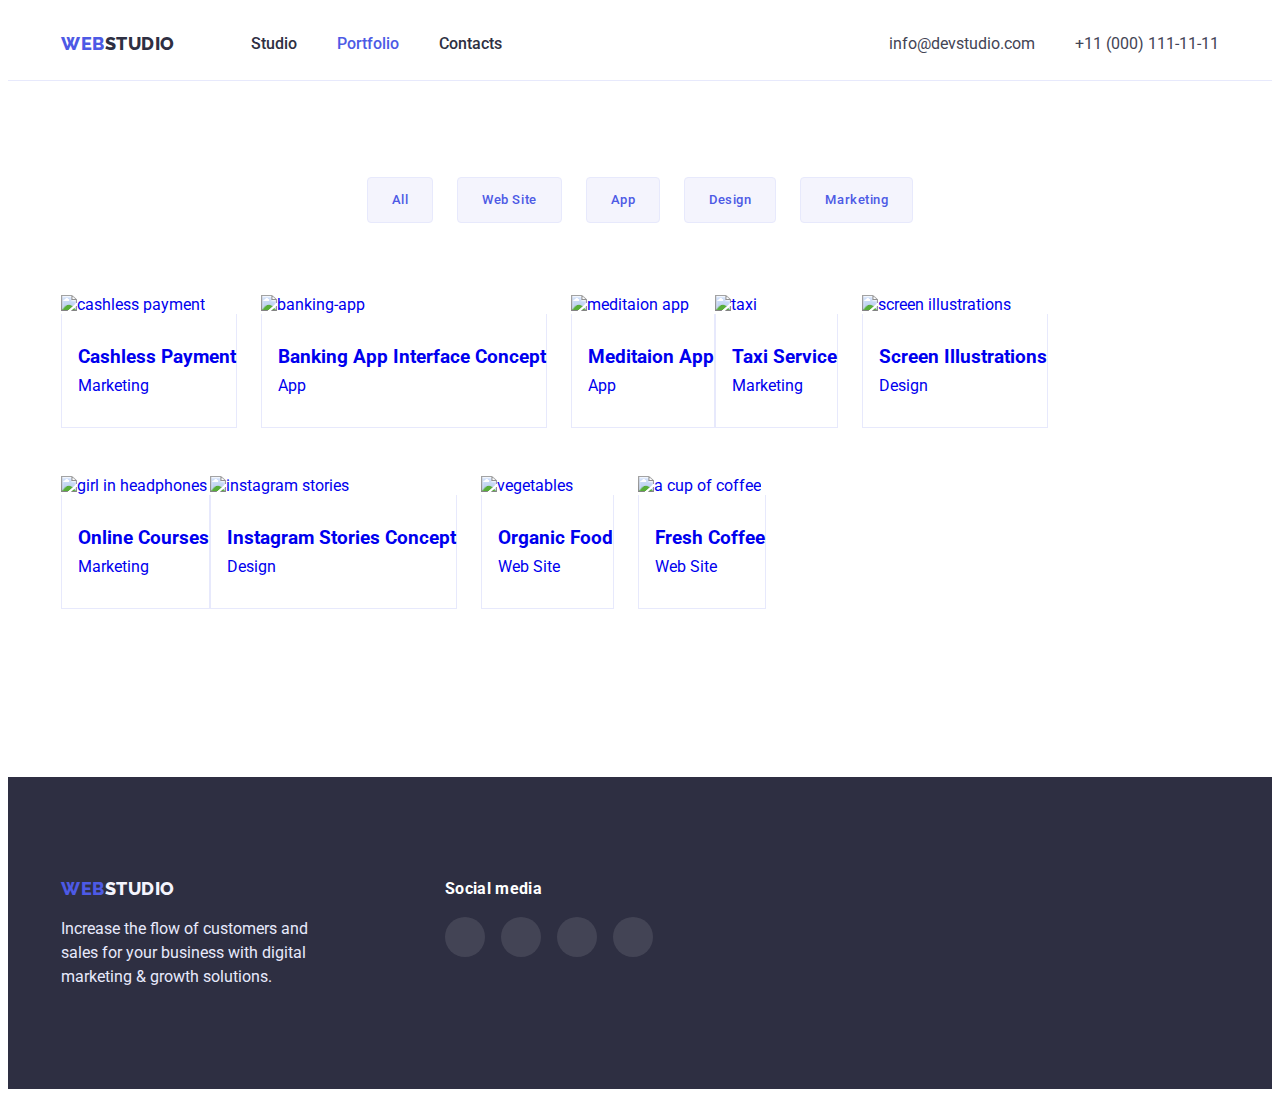
==== portfolio.html @ fc697bbf "svg update" ====
<!DOCTYPE html>
<html lang="en">
<head>
    <meta charset="UTF-8">
    <meta http-equiv="X-UA-Compatible" content="IE=edge">
    <meta name="viewport" content="width=device-width, initial-scale=1.0">
    <title>Portfolio</title>
    <link rel="preconnect" href="https://fonts.googleapis.com">
    <link rel="preconnect" href="https://fonts.gstatic.com" crossorigin>
    <link href="https://fonts.googleapis.com/css2?family=Raleway:wght@800&family=Roboto:wght@400;500;700&display=swap" rel="stylesheet">
    <link rel="stylesheet" href="https://cdnjs.cloudflare.com/ajax/libs/modern-normalize/1.1.0/modern-normalize.min.css" integrity="sha512-wpPYUAdjBVSE4KJnH1VR1HeZfpl1ub8YT/NKx4PuQ5NmX2tKuGu6U/JRp5y+Y8XG2tV+wKQpNHVUX03MfMFn9Q==" crossorigin="anonymous" referrerpolicy="no-referrer" />
    <link rel="stylesheet" href="./css/styles.css">
</head>
<body>
        <header class="header">
            <div class="container header-container">
        <nav class="header-navigation">
        <a class="header-logo logo link" href="./index.html">WEB<span class="logo-color">STUDIO</span></a>
    <ul class="header-list list">
        <li class="header-item"><a class="header-link" href="./index.html">Studio</a></li>
        <li class="header-item"><a class="header-link current" href="./portfolio.html">Portfolio</a></li>
        <li class="header-item"><a class="header-link" href="">Contacts</a></li>
    </ul>
    </nav>
    <address class="header-address cont">
        <ul class="address-list list">
        <li class="address-item"><a class="contact-link link" href="mailto:info@devstudio.com">info@devstudio.com</a></li>
        <li class="address-item"><a class="address-link link" href="tel:+110001111111">+11 (000) 111-11-11</a></li>
        </ul>
    </address>
            </div>
           </header>
           <main>
            <section class="gallery">
                <div class="container ">
                <h2 class="visually-hidden">Portfolio</h2>
                <ul class="gallery-nav list">  
                    <li class="gallery-item"><button class="gallery-btn btn list" type="button">All</button></li>
                    <li class="gallery-item"><button class="gallery-btn btn list" type="button">Web Site</button></li>
                    <li class="gallery-item"><button class="gallery-btn btn list" type="button">App</button></li>
                    <li class="gallery-item"><button class="gallery-btn btn list" type="button">Design</button></li>
                    <li class="gallery-item"><button class="gallery-btn btn list" type="button">Marketing</button></li>
                </ul>
                <ul class="gallery-list list">
                    <li class="gallery-item-second"><a class="gallery-link link" href="#"><img class="gallery-link" src="./images/cashless-payment.jpg" alt="cashless payment" width="360">
                       <div class="gallery-item-wrap">
                        <h3 class="about-title">Cashless Payment</h3>
                        <p class="about-text">Marketing</p></div></a></li>  
                    <li class="gallery-item-second"><a class="gallery-link link" href="#"><img src="./images/banking-app.jpg" alt="banking-app" width="360">
                        <div class="gallery-item-wrap">
                        <h3 class="about-title">Banking App Interface Concept</h3>
                        <p class="about-text">App</p></div></a></li>
                    <li class="gallery-item-second"><a class="gallery-link link" href="#"><img src="./images/meditaion-app.jpg" alt="meditaion app" width="360">
                       <div class="gallery-item-wrap">
                        <h3 class="about-title">Meditaion App</h3>
                        <p class="about-text">App</p></div></a></li>
                    <li class="gallery-item-second"><a class="gallery-link link" href="#"><img src="./images/taxi.jpg" alt="taxi" width="360">
                       <div class="gallery-item-wrap"> 
                        <h3 class="about-title">Taxi Service</h3>
                        <p class="about-text">Marketing</p></div></a></li>
                    <li class="gallery-item-second"><a class="gallery-link link" href="#"><img src="./images/screen.jpg" alt="screen illustrations" width="360">
                       <div class="gallery-item-wrap"> 
                        <h3 class="about-title">Screen Illustrations</h3>
                        <p class="about-text">Design</p></div></a></li>
                    <li class="gallery-item-second"><a class="gallery-link link" href="#"><img src="./images/online-cources.jpg" alt="girl in headphones" width="360">
                        <div class="gallery-item-wrap"> 
                        <h3 class="about-title">Online Courses</h3>
                        <p class="about-text">Marketing</p></div></a></li>
                    <li class="gallery-item-second"><a class="gallery-link link" href="#"><img src="./images/Instagram.jpg" alt="instagram stories" width="360">
                        <div class="gallery-item-wrap">
                        <h3 class="about-title">Instagram Stories Concept</h3>
                        <p class="about-text">Design</p></div></a></li>
                    <li class="gallery-item-second"><a class="gallery-link link" href="#"><img src="./images/organic-food.jpg" alt="vegetables" width="360">
                       <div class="gallery-item-wrap"> 
                        <h3 class="about-title">Organic Food</h3>
                        <p class="about-text">Web Site</p></div></a></li>
                    <li class="gallery-item-second"><a class="gallery-link link" href="#"><img src="./images/fresh-coffee.jpg" alt="a cup of coffee" width="360">
                      <div class="gallery-item-wrap">  
                        <h3 class="about-title">Fresh Coffee</h3>
                        <p class="about-text">Web Site</p></div></a></li>
               </ul>
                </div>
            </section>
           </main>
           <footer>
            <section class="footer">
            <div class="container footer-duble">
                <div class="footer-left">
            <a class="footer-logo logo link" href="./index.html">WEB<span class="logo">STUDIO</span></a>
            <p class="footer-text text">
                Increase the flow of customers and sales for your business with digital marketing & growth solutions.
            </p>
            </div>
            <div class="footer-right">
                <h2 class="footer-title">Social media</h2>
                <ul class="footer-soc-list list">
                    <li class="footer-soc-item"><a class="footer-soc-link link" href="">
                        <svg class="footer-soc-icon" width="24" hight="24">
                        <use href="./images/sprite.svg#icon-instagram1"></use></svg>
                        </a></li>
                    <li class="footer-soc-item"><a class="footer-soc-link link" href="">
                        <svg class="footer-soc-icon" width="24" hight="24">
                        <use href="./images/sprite.svg#icon-twitter"></use></svg>
                         </a></li>
                    <li class="footer-soc-item"><a class="footer-soc-link link" href="">
                        <svg class="footer-soc-icon" width="24" hight="24">
                        <use href="./images/sprite.svg#icon-facebook"></use></svg>
                        </a></li>
                    <li class="footer-soc-item"><a class="footer-soc-link link" href="">
                        <svg class="footer-soc-icon" width="24" hight="24">
                         <use href="./images/sprite.svg#icon-linkedin"></use></svg>
                        </a></li>
            </div>
            </div>
            </section>
        </footer>
</body>
</html>
---- css/styles.css ----
:root {
--color-title: #2E2F42;
--color-action: #4D5AE5;
--color-btn-invert: #FFFFFF;
}
body {
font-family: 'Roboto', sans-serif;
font-size: 16px;
color: #434455;
}
.container {
width: 100%;
max-width: 1158px;
padding-left: 15px;
padding-right: 15px;
margin: 0 auto;
}
.list { 
list-style: none;
}
.link {
text-decoration: none;
}
p, h1, h2, h3 {
margin: 0;
}
ul {
margin: 0;
padding-left: 0;
}
.title {
font-weight: 500;
font-size: 20px;
line-height: 1.2;
color: var(--color-title);
}
.text {
font-weight: 400;
line-height: 1.5;
color: #434455;
}
.btn {
font-family: 'Roboto', sans-serif;
font-weight: 500;
line-height: 1.5;
letter-spacing: 0.04em;
color: var(--color-action);
border-radius: 4px;
cursor: pointer;
}

/*--------------------HEADER-------------*/

.header {
display: flex;
background: #FFFFFF;
border-bottom: 1px solid #E7E9FC;
}
.header-container {
display: flex;
  
}
.header-navigation {
display: flex;
align-items: center;
margin-right: auto;
}
.logo {
font-family: 'Raleway', sans-serif;
font-weight: 800;
font-size: 18px;
line-height: 1.33;
letter-spacing: 0.03em;
text-transform: uppercase;
color: #F4F4FD;
}
.header-logo {
color: #4D5AE5;
margin-right: 76px;
}
.logo-color {
color: #2E2F42;
}
.header-list {
display: flex;
}
.header-list .header-item:last-child {
margin-right: 0;
}

.header-item {
margin-right: 40px;}



.header-link {
display: block;
padding-top: 24px;
padding-bottom: 24px;

font-weight: 500;
line-height: 1.5;
color: #2E2F42;
text-decoration: none;
}
.header-link:hover,
.header-link:focus {
color: var(--color-action); 
}
.header-link.current {
color: var(--color-action); 
}

.cont {
display: flex;
align-items:center;
}
.address-list {
display: flex;  
}
.address-item {

}
.address-list .address-item + .address-item {
margin-left: 40px;
}
.contact-link {
font-style: normal;
line-height: 1.5;
color: #434455;
}
.contact-link:hover,
.contact-link:focus {
color: var(--color-action);
}
.address-link {
line-height: 1.5;
color: #434455;
font-style: normal;
}

/* ------------HERO--------- */

.hero {
max-width: 1440px;
margin: 0 auto;
padding-top: 188px;
padding-bottom: 188px;
background-color: #2E2F42;
background-image: linear-gradient(rgba(46, 47, 66, 0.7), rgba(46, 47, 66, 0.7)),
url(../images/hero_bg.jpg);
background-repeat: no-repeat;
background-position: center;
background-size: cover;
flex-grow: 1;
}
.hero-container {
width: 500px;
margin-right: auto;
margin-left: auto;
padding-left: 0;
padding-right: 0; 
}
.hero-title {
font-size: 56px;
line-height: 1.07;
text-align: center;
letter-spacing: 0.02em;
color: #FFFFFF;
}
  
.hero-btn {
margin-top: 48px;
text-align: center;
display: flex;
flex-direction: row;
align-items: flex-start;
padding: 16px 32px;
margin-right: auto;
margin-left: auto;
border: none;
color: var(--color-btn-invert);
background: var(--color-action);
box-shadow: 0px 4px 4px rgba(0, 0, 0, 0.15);

}
.hero-btn:hover,
.hero-btn:focus {
background-color:#404BBF
}


/* ---------------ABOUT---------------------- */


.about-soc-list {
  display: flex;
  gap: 24px;
  
}
.about-icon {
display: flex;
justify-content: center;
align-items: center;
gap: 24px;
}
.about-item-icon {
  display: flex;
  width: 264px;
  height: 112px;
  border-radius: 4px;
  background-color:  #F4F4FD;
  border-radius: 4px;
  margin-bottom: 8px;
  justify-content: center;
  align-items: center;
}

.about-soc-item {
  display: flex;
}



.about {
padding-top: 120px;
padding-bottom: 120px; 
}
.visually-hidden {
position: absolute;
width: 1px;
height: 1px;
margin: -1px;
border: 0;
padding: 0;
white-space: nowrap;
clip-path: inset(100%);
clip: rect(0 0 0 0);
overflow: hidden;
}
.about-list {
display: flex;
flex-wrap: wrap;
}

.about-item {
margin-right: 24px;
width: 264px;
}
.about-item:last-child {
margin-right: 0;
}
.about-title {
margin-bottom: 8px;
}
.title {
}
.about-text {
}
.text {
}
/* -----------------DOING------------------- */
.doing {
padding-bottom: 120px;
}
.doing-title {
display: flex;
justify-content: center;
margin-bottom: 72px; 
font-size: 36px;
line-height: 1.11;
letter-spacing: 0.02em;
color: var(--color-title);
}
.doing-list {
display: flex;
flex-wrap: wrap;
}
.doing-item {
margin-right: 24px;
}
.doing-item:last-child {
margin-right: 0;
}
.doing-pic {
display: block;
}
/* ------------------TEAM-------------------- */

.team {
padding-bottom: 120px;
background: #F4F4FD;
padding-top: 120px;
}
.team-title {
display: flex;
justify-content: center;
margin-bottom: 72px;
font-size: 36px;
line-height: 1.11;
letter-spacing: 0.02em;
color: var(--color-title);
}
.team-list {
display: flex;
flex-wrap: wrap;
}
.team-item {
margin-right: 24px;
background: #FFFFFF;
box-shadow: 0px 1px 6px rgba(46, 47, 66, 0.08), 0px 1px 1px rgba(46, 47, 66, 0.16), 0px 2px 1px rgba(46, 47, 66, 0.08);
border-radius: 0px 0px 4px 4px;
}
.team-item:last-child {
margin-right: 0;
}
.team-item-wrap {
 padding-top: 32px;
 padding-bottom: 32px;
}
.team-title-after {
display: flex;
justify-content: center;
margin-bottom: 8px;
}

.team-text {
display: flex;
justify-content: center;
margin-bottom: 8px;
}
.team-soc-list {
  display: flex;
  justify-content: center;
  align-items: center;
  gap: 24px;
}

.team-soc-item {
}
.team-soc-link {
width: 40px;
height: 40px;
border-radius: 50%;
display: flex;
justify-content: center;
background-color: var(--color-action);
fill: #F4F4FD;
justify-content: center;
align-items: center;
}
.team-soc-link:hover,
.team-soc-link:focus {
  background-color: #404BBF;
}
/*---------CUSTOMERS--------------------*/

.customers {
padding-top: 130px;
padding-bottom: 120px;
}
.customer-title {
display: flex;
justify-content: center;
align-items: center;
font-size: 36px;
line-height: 1.11;
text-align: center;
letter-spacing: 0.02em;
margin-bottom: 72px;
}
.customer-list {
display: flex;
gap: 24px;  
}

.customer-item {
display: flex;
width: calc((100%-168px)/6);
height: 88px;

}

.customer-link {
display: flex;
width: 100%;
height: 100%;
border: 1px solid #8E8F99;
border-radius: 4px;
justify-content: center;
align-items: center;

}
.customer-soc-list {
fill: #8E8F99;

}
.customer-link:is(:hover,:focus) {
border: 1px solid #404BBF;
}
.customer-link:is(:hover,:focus) .customer-soc-list {
fill: #404BBF;
}

/* ------------------FOOTER------------- */ 
.footer {
padding-top: 100px;
padding-bottom: 100px;
background: #2E2F42;
}
.footer-duble {
display: flex;
}
.footer-left {
 margin-right: 120px;
}
.footer-logo {
display: inline-block;
color: #4D5AE5;
margin-bottom: 16px;
background: #2E2F42;
}

.footer-text {
max-width: 264px;
max-height: 110px;
color: #E7E9FC;
background: #2E2F42;
}
.footer-soc-list {
 display: flex;
 gap: 16px;
}
.footer-soc-item {
width: 40px;
height: 40px;
border-radius: 50%;
display: flex;
justify-content: center;
align-items: center;
background: rgba(255, 255, 255, 0.1);
}
.footer-soc-item:hover,
.footer-soc-item:focus {
background-color: #31D0AA;
}
.footer-soc-link {
  display: flex;
  justify-content: center;
  align-items: center;
  gap: 16px;
}
.footer-soc-icon {
fill: #F4F4FD;
}
.footer-icon {
display: flex;
}
.footer-title {
font-size: 16px;
line-height: 1.5;
letter-spacing: 0.02em;
color: #FFFFFF;
margin-bottom: 16px;
}


.footer-right {
display: block;
}

/* ------------------PORTFOLIO----------- */
.gallery {
display: flex;
padding-top: 96px;
padding-bottom: 120px;
}
.gallery-nav {
display: flex;
margin-right: auto;
margin-left: auto;
justify-content: center;
margin-bottom: 72px;
}
.gallery-item {
margin-right: 24px;
}

.gallery-item:last-child {
  margin-right: 0;
}
.gallery-btn {
  display: flex;
flex-direction: row;
justify-content: center;
align-items: center;
padding: 12px 24px;
background: #F4F4FD;
border: 1px solid #E7E9FC;
border-radius: 4px;
}
.gallery-btn:hover,
.gallery-btn:focus {
color: var(--color-btn-invert);
background: #404BBF;
border: #404bbf;
box-shadow: 0px 3px 1px rgba(0, 0, 0, 0.1), 0px 2px 1px rgba(0, 0, 0, 0.08), 0px 2px 2px rgba(0, 0, 0, 0.12);
}
.gallery-list {
display: flex;
flex-wrap: wrap; 
}
.gallery-item-wrap {
  padding-top: 32px;
  padding-bottom: 32px;
  padding-left: 16px;
  border-right: 0.5px solid #E7E9FC;
border-bottom: 0.5px solid #E7E9FC;
border-left: 0.5px solid #E7E9FC;
box-sizing: border-box;

}

.gallery-item-second {
margin-right: 24px;
margin-bottom: 48px;
max-width: 360px;
background: #FFFFFF;

 }
 .gallery-item-second:hover,
 .gallery-item-second:focus {
  box-shadow: 0px 1px 6px rgba(46, 47, 66, 0.08), 0px 1px 1px rgba(46, 47, 66, 0.16), 0px 2px 1px rgba(46, 47, 66, 0.08);
 }
.gallery-item-second:nth-child(3n) {
margin-right: 0;
}
.gallery-item-second:nth-last-child(-n+3) {
margin-bottom: 0;
}
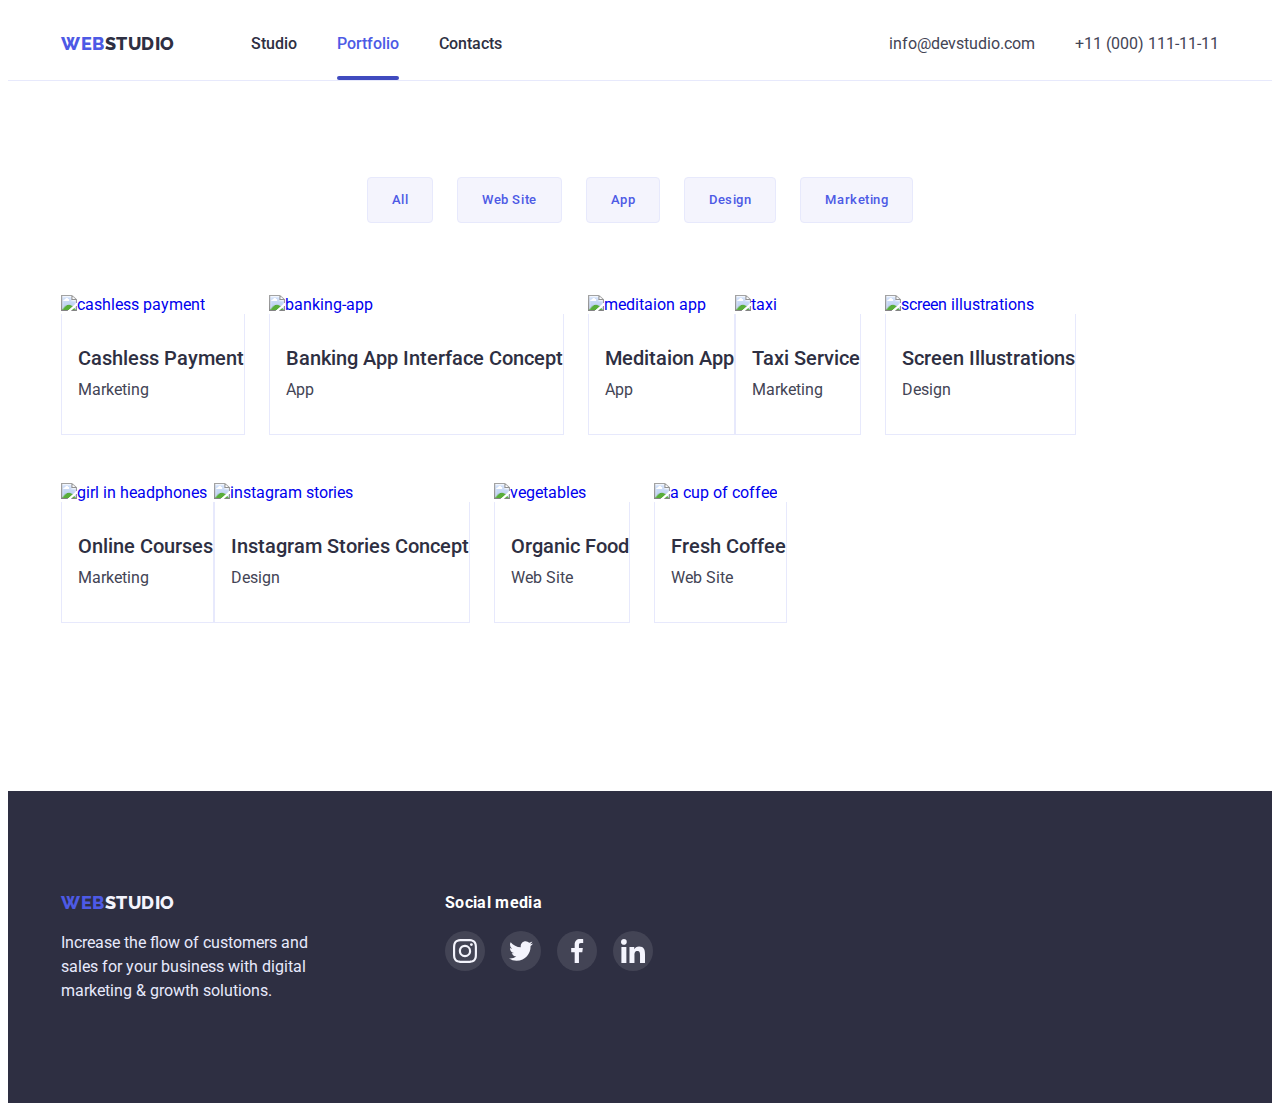
==== commit f91f56dc: "hw-5" ====
--- a/portfolio.html
+++ b/portfolio.html
@@ -42,42 +42,72 @@
                     <li class="gallery-item"><button class="gallery-btn btn list" type="button">Marketing</button></li>
                 </ul>
                 <ul class="gallery-list list">
-                    <li class="gallery-item-second"><a class="gallery-link link" href="#"><img class="gallery-link" src="./images/cashless-payment.jpg" alt="cashless payment" width="360">
+                    <li class="gallery-item-second">
+                        <a class="gallery-link link" href="#">
+                            <div class="gallery-list-img">
+                                <img class="gallery-link" src="./images/cashless-payment.jpg" alt="cashless payment" width="360">
+                                <p class="gallery-text-after">14 Stylish and User-Friendly App Design Concepts · Task Manager App · Calorie Tracker App · Exotic Fruit Ecommerce App · Cloud Storage App</p>
+                            </div>
+                            <div class="gallery-item-wrap">
+                        <h3 class="about-title title">Cashless Payment</h3>
+                        <p class="about-text text">Marketing</p></div></a></li>  
+                    <li class="gallery-item-second"><a class="gallery-link link" href="#">
+                        <div class="gallery-list-img">
+                        <img src="./images/banking-app.jpg" alt="banking-app" width="360">
+                        <p class="gallery-text-after">14 Stylish and User-Friendly App Design Concepts · Task Manager App · Calorie Tracker App · Exotic Fruit Ecommerce App · Cloud Storage App</p>
+                    </div>
+                        <div class="gallery-item-wrap">
+                        <h3 class="about-title title">Banking App Interface Concept</h3>
+                        <p class="about-text text">App</p></div></a></li>
+                    <li class="gallery-item-second"><a class="gallery-link link" href="#">
+                        <div class="gallery-list-img">
+                        <img src="./images/meditaion-app.jpg" alt="meditaion app" width="360"><p class="gallery-text-after">14 Stylish and User-Friendly App Design Concepts · Task Manager App · Calorie Tracker App · Exotic Fruit Ecommerce App · Cloud Storage App</p>
+                    </div>
                        <div class="gallery-item-wrap">
-                        <h3 class="about-title">Cashless Payment</h3>
-                        <p class="about-text">Marketing</p></div></a></li>  
-                    <li class="gallery-item-second"><a class="gallery-link link" href="#"><img src="./images/banking-app.jpg" alt="banking-app" width="360">
+                        <h3 class="about-title title">Meditaion App</h3>
+                        <p class="about-text text">App</p></div></a></li>
+                    <li class="gallery-item-second"><a class="gallery-link link" href="#">
+                        <div class="gallery-list-img">
+                            <img src="./images/taxi.jpg" alt="taxi" width="360"><p class="gallery-text-after">14 Stylish and User-Friendly App Design Concepts · Task Manager App · Calorie Tracker App · Exotic Fruit Ecommerce App · Cloud Storage App</p>
+                    </div>
+                       <div class="gallery-item-wrap"> 
+                        <h3 class="about-title title">Taxi Service</h3>
+                        <p class="about-text text">Marketing</p></div></a></li>
+                    <li class="gallery-item-second"><a class="gallery-link link" href="#">
+                        <div class="gallery-list-img">
+                            <img src="./images/screen.jpg" alt="screen illustrations" width="360"><p class="gallery-text-after">14 Stylish and User-Friendly App Design Concepts · Task Manager App · Calorie Tracker App · Exotic Fruit Ecommerce App · Cloud Storage App</p>
+                    </div>
+                       <div class="gallery-item-wrap"> 
+                        <h3 class="about-title title">Screen Illustrations</h3>
+                        <p class="about-text text">Design</p></div></a></li>
+                    <li class="gallery-item-second"><a class="gallery-link link" href="#">
+                        <div class="gallery-list-img">
+                            <img src="./images/online-cources.jpg" alt="girl in headphones" width="360"><p class="gallery-text-after">14 Stylish and User-Friendly App Design Concepts · Task Manager App · Calorie Tracker App · Exotic Fruit Ecommerce App · Cloud Storage App</p>
+                    </div>
+                        <div class="gallery-item-wrap"> 
+                        <h3 class="about-title title">Online Courses</h3>
+                        <p class="about-text text">Marketing</p></div></a></li>
+                    <li class="gallery-item-second"><a class="gallery-link link" href="#">
+                        <div class="gallery-list-img">
+                            <img src="./images/Instagram.jpg" alt="instagram stories" width="360"><p class="gallery-text-after">14 Stylish and User-Friendly App Design Concepts · Task Manager App · Calorie Tracker App · Exotic Fruit Ecommerce App · Cloud Storage App</p>
+                    </div>
                         <div class="gallery-item-wrap">
-                        <h3 class="about-title">Banking App Interface Concept</h3>
-                        <p class="about-text">App</p></div></a></li>
-                    <li class="gallery-item-second"><a class="gallery-link link" href="#"><img src="./images/meditaion-app.jpg" alt="meditaion app" width="360">
-                       <div class="gallery-item-wrap">
-                        <h3 class="about-title">Meditaion App</h3>
-                        <p class="about-text">App</p></div></a></li>
-                    <li class="gallery-item-second"><a class="gallery-link link" href="#"><img src="./images/taxi.jpg" alt="taxi" width="360">
+                        <h3 class="about-title title">Instagram Stories Concept</h3>
+                        <p class="about-text text">Design</p></div></a></li>
+                    <li class="gallery-item-second"><a class="gallery-link link" href="#">
+                        <div class="gallery-list-img">
+                            <img src="./images/organic-food.jpg" alt="vegetables" width="360"><p class="gallery-text-after">14 Stylish and User-Friendly App Design Concepts · Task Manager App · Calorie Tracker App · Exotic Fruit Ecommerce App · Cloud Storage App</p>
+                    </div>
                        <div class="gallery-item-wrap"> 
-                        <h3 class="about-title">Taxi Service</h3>
-                        <p class="about-text">Marketing</p></div></a></li>
-                    <li class="gallery-item-second"><a class="gallery-link link" href="#"><img src="./images/screen.jpg" alt="screen illustrations" width="360">
-                       <div class="gallery-item-wrap"> 
-                        <h3 class="about-title">Screen Illustrations</h3>
-                        <p class="about-text">Design</p></div></a></li>
-                    <li class="gallery-item-second"><a class="gallery-link link" href="#"><img src="./images/online-cources.jpg" alt="girl in headphones" width="360">
-                        <div class="gallery-item-wrap"> 
-                        <h3 class="about-title">Online Courses</h3>
-                        <p class="about-text">Marketing</p></div></a></li>
-                    <li class="gallery-item-second"><a class="gallery-link link" href="#"><img src="./images/Instagram.jpg" alt="instagram stories" width="360">
-                        <div class="gallery-item-wrap">
-                        <h3 class="about-title">Instagram Stories Concept</h3>
-                        <p class="about-text">Design</p></div></a></li>
-                    <li class="gallery-item-second"><a class="gallery-link link" href="#"><img src="./images/organic-food.jpg" alt="vegetables" width="360">
-                       <div class="gallery-item-wrap"> 
-                        <h3 class="about-title">Organic Food</h3>
-                        <p class="about-text">Web Site</p></div></a></li>
-                    <li class="gallery-item-second"><a class="gallery-link link" href="#"><img src="./images/fresh-coffee.jpg" alt="a cup of coffee" width="360">
+                        <h3 class="about-title title">Organic Food</h3>
+                        <p class="about-text text">Web Site</p></div></a></li>
+                    <li class="gallery-item-second"><a class="gallery-link link" href="#">
+                        <div class="gallery-list-img"> 
+                    <img src="./images/fresh-coffee.jpg" alt="a cup of coffee" width="360"><p class="gallery-text-after">14 Stylish and User-Friendly App Design Concepts · Task Manager App · Calorie Tracker App · Exotic Fruit Ecommerce App · Cloud Storage App</p>
+                </div>
                       <div class="gallery-item-wrap">  
-                        <h3 class="about-title">Fresh Coffee</h3>
-                        <p class="about-text">Web Site</p></div></a></li>
+                        <h3 class="about-title title">Fresh Coffee</h3>
+                        <p class="about-text text">Web Site</p></div></a></li>
                </ul>
                 </div>
             </section>
@@ -95,19 +125,19 @@
                 <h2 class="footer-title">Social media</h2>
                 <ul class="footer-soc-list list">
                     <li class="footer-soc-item"><a class="footer-soc-link link" href="">
-                        <svg class="footer-soc-icon" width="24" hight="24">
+                        <svg class="footer-soc-icon" width="24" height="24">
                         <use href="./images/sprite.svg#icon-instagram1"></use></svg>
                         </a></li>
                     <li class="footer-soc-item"><a class="footer-soc-link link" href="">
-                        <svg class="footer-soc-icon" width="24" hight="24">
+                        <svg class="footer-soc-icon" width="24" height="24">
                         <use href="./images/sprite.svg#icon-twitter"></use></svg>
                          </a></li>
                     <li class="footer-soc-item"><a class="footer-soc-link link" href="">
-                        <svg class="footer-soc-icon" width="24" hight="24">
+                        <svg class="footer-soc-icon" width="24" height="24">
                         <use href="./images/sprite.svg#icon-facebook"></use></svg>
                         </a></li>
                     <li class="footer-soc-item"><a class="footer-soc-link link" href="">
-                        <svg class="footer-soc-icon" width="24" hight="24">
+                        <svg class="footer-soc-icon" width="24" height="24">
                          <use href="./images/sprite.svg#icon-linkedin"></use></svg>
                         </a></li>
             </div>
--- a/css/styles.css
+++ b/css/styles.css
@@ -89,7 +89,8 @@
 }
 
 .header-item {
-margin-right: 40px;}
+margin-right: 40px;
+position: relative;}
 
 
 
@@ -106,9 +107,20 @@
 .header-link:hover,
 .header-link:focus {
 color: var(--color-action); 
+transition: color 250ms cubic-bezier(0.4, 0, 0.2, 1);
 }
 .header-link.current {
 color: var(--color-action); 
+}
+.header-link.current::after {
+display: block;
+content: "";
+background: #404BBF;
+border-radius: 2px;
+height: 4px;
+width: 100%;
+position: absolute;
+bottom: 0;
 }
 
 .cont {
@@ -128,10 +140,13 @@
 font-style: normal;
 line-height: 1.5;
 color: #434455;
+transition: color 250ms cubic-bezier(0.4, 0, 0.2, 1);
 }
 .contact-link:hover,
 .contact-link:focus {
 color: var(--color-action);
+
+
 }
 .address-link {
 line-height: 1.5;
@@ -182,6 +197,7 @@
 color: var(--color-btn-invert);
 background: var(--color-action);
 box-shadow: 0px 4px 4px rgba(0, 0, 0, 0.15);
+transition: background-color 250ms cubic-bezier(0.4, 0, 0.2, 1);
 
 }
 .hero-btn:hover,
@@ -253,8 +269,7 @@
 .about-title {
 margin-bottom: 8px;
 }
-.title {
-}
+
 .about-text {
 }
 .text {
@@ -348,6 +363,7 @@
 fill: #F4F4FD;
 justify-content: center;
 align-items: center;
+transition: background-color 250ms cubic-bezier(0.4, 0, 0.2, 1);
 }
 .team-soc-link:hover,
 .team-soc-link:focus {
@@ -389,7 +405,8 @@
 border-radius: 4px;
 justify-content: center;
 align-items: center;
-
+transition: fill 250ms cubic-bezier(0.4, 0, 0.2, 1);
+transition: border 250ms cubic-bezier(0.4, 0, 0.2, 1);
 }
 .customer-soc-list {
 fill: #8E8F99;
@@ -432,23 +449,27 @@
  gap: 16px;
 }
 .footer-soc-item {
-width: 40px;
-height: 40px;
 border-radius: 50%;
 display: flex;
 justify-content: center;
 align-items: center;
 background: rgba(255, 255, 255, 0.1);
-}
-.footer-soc-item:hover,
-.footer-soc-item:focus {
-background-color: #31D0AA;
-}
+
+}
+
 .footer-soc-link {
   display: flex;
   justify-content: center;
   align-items: center;
   gap: 16px;
+  width: 40px;
+height: 40px;
+border-radius: 50%;
+transition: background-color 250ms cubic-bezier(0.4, 0, 0.2, 1); 
+}
+.footer-soc-link:hover,
+.footer-soc-link:focus {
+background-color: #31D0AA;
 }
 .footer-soc-icon {
 fill: #F4F4FD;
@@ -498,6 +519,7 @@
 background: #F4F4FD;
 border: 1px solid #E7E9FC;
 border-radius: 4px;
+transition: background-color 250ms cubic-bezier(0.4, 0, 0.2, 1); 
 }
 .gallery-btn:hover,
 .gallery-btn:focus {
@@ -510,32 +532,115 @@
 display: flex;
 flex-wrap: wrap; 
 }
+
+.gallery-item-second {
+  margin-right: 24px;
+  margin-bottom: 48px;
+  max-width: 360px;
+  background: #FFFFFF;
+
+ 
+  
+   }
+   .gallery-item-second:hover,
+   .gallery-item-second:focus {
+    box-shadow: 0px 1px 6px rgba(46, 47, 66, 0.08), 0px 1px 1px rgba(46, 47, 66, 0.16), 0px 2px 1px rgba(46, 47, 66, 0.08);
+   }
+  .gallery-item-second:nth-child(3n) {
+  margin-right: 0;
+  }
+  .gallery-item-second:nth-last-child(-n+3) {
+  margin-bottom: 0;
+  }
+  .gallery-list-img {
+    position: relative;
+    overflow: hidden;
+  }
+  .gallery-text-after {
+position: absolute;
+width: 100%;
+height: 100%;
+overflow: auto;
+transform: translate(0, 100%);
+transition: transform 250ms cubic-bezier(0.4, 0, 0.2, 1);
+
+line-height: 1.5;
+letter-spacing: 0.02em;
+color: #F4F4FD;
+background: #4D5AE5;
+padding-top: 40px;
+padding-left: 32px;
+padding-right: 32px;
+left: 0;
+top: 0;
+  }
+  .gallery-link:hover .gallery-text-after,
+  .gallery-link:focus .gallery-text-after {
+    transform: translate(0, 0);
+  }
+  
 .gallery-item-wrap {
   padding-top: 32px;
   padding-bottom: 32px;
   padding-left: 16px;
-  border-right: 0.5px solid #E7E9FC;
-border-bottom: 0.5px solid #E7E9FC;
-border-left: 0.5px solid #E7E9FC;
+  border-right: 1px solid #E7E9FC;
+border-bottom: 1px solid #E7E9FC;
+border-left: 1px solid #E7E9FC;
 box-sizing: border-box;
-
-}
-
-.gallery-item-second {
-margin-right: 24px;
-margin-bottom: 48px;
-max-width: 360px;
-background: #FFFFFF;
-
+}
+
+ /* ------------MODAL WINDOW--------- */
+
+ .backdrop {
+  position: fixed;
+  top: 0;
+  left: 0;
+  width: 100%;
+  height: 100%;
+  background: rgba(46, 47, 66, 0.4);
+  z-index: 100;
+  transition: opacity 250ms  cubic-bezier(0.4, 0, 0.2, 1),
+  visibility 250ms  cubic-bezier(0.4, 0, 0.2, 1);
  }
- .gallery-item-second:hover,
- .gallery-item-second:focus {
-  box-shadow: 0px 1px 6px rgba(46, 47, 66, 0.08), 0px 1px 1px rgba(46, 47, 66, 0.16), 0px 2px 1px rgba(46, 47, 66, 0.08);
+ .backdrop.is-hidden {
+opacity: 0;
+visibility: hidden;
+pointer-events: none;
  }
-.gallery-item-second:nth-child(3n) {
-margin-right: 0;
-}
-.gallery-item-second:nth-last-child(-n+3) {
-margin-bottom: 0;
-}
-
+ .modal {
+  position: absolute;
+  top: 50%;
+  left: 50%;
+  transform: translate(-50%, -50%);
+  width: 408px;
+  height: 576px;  
+  background: #FCFCFC;
+
+ }
+.modal-close-btn {
+  position: absolute;
+  top: 24px;
+  right: 24px;
+  display: flex;
+  justify-content: center;
+  align-items: center;
+  width: 24px;
+  width: 24px;
+  cursor: pointer;
+  border-radius: 50%;
+background: #E7E9FC;
+border: 1px solid rgba(0, 0, 0, 0.1);
+padding: 8px;
+transition: background-color 250ms  cubic-bezier(0.4, 0, 0.2, 1);
+}
+.modal-close-btn:hover,
+.modal-close-btn:focus {
+  background-color: #404BBF;
+}
+.modal-close-btn-icon {
+  transition: fill 250ms  cubic-bezier(0.4, 0, 0.2, 1);
+}
+.modal-close-btn:hover .modal-close-btn-icon,
+.modal-close-btn:focus .modal-close-btn-icon {
+  fill: var(--color-btn-invert);
+}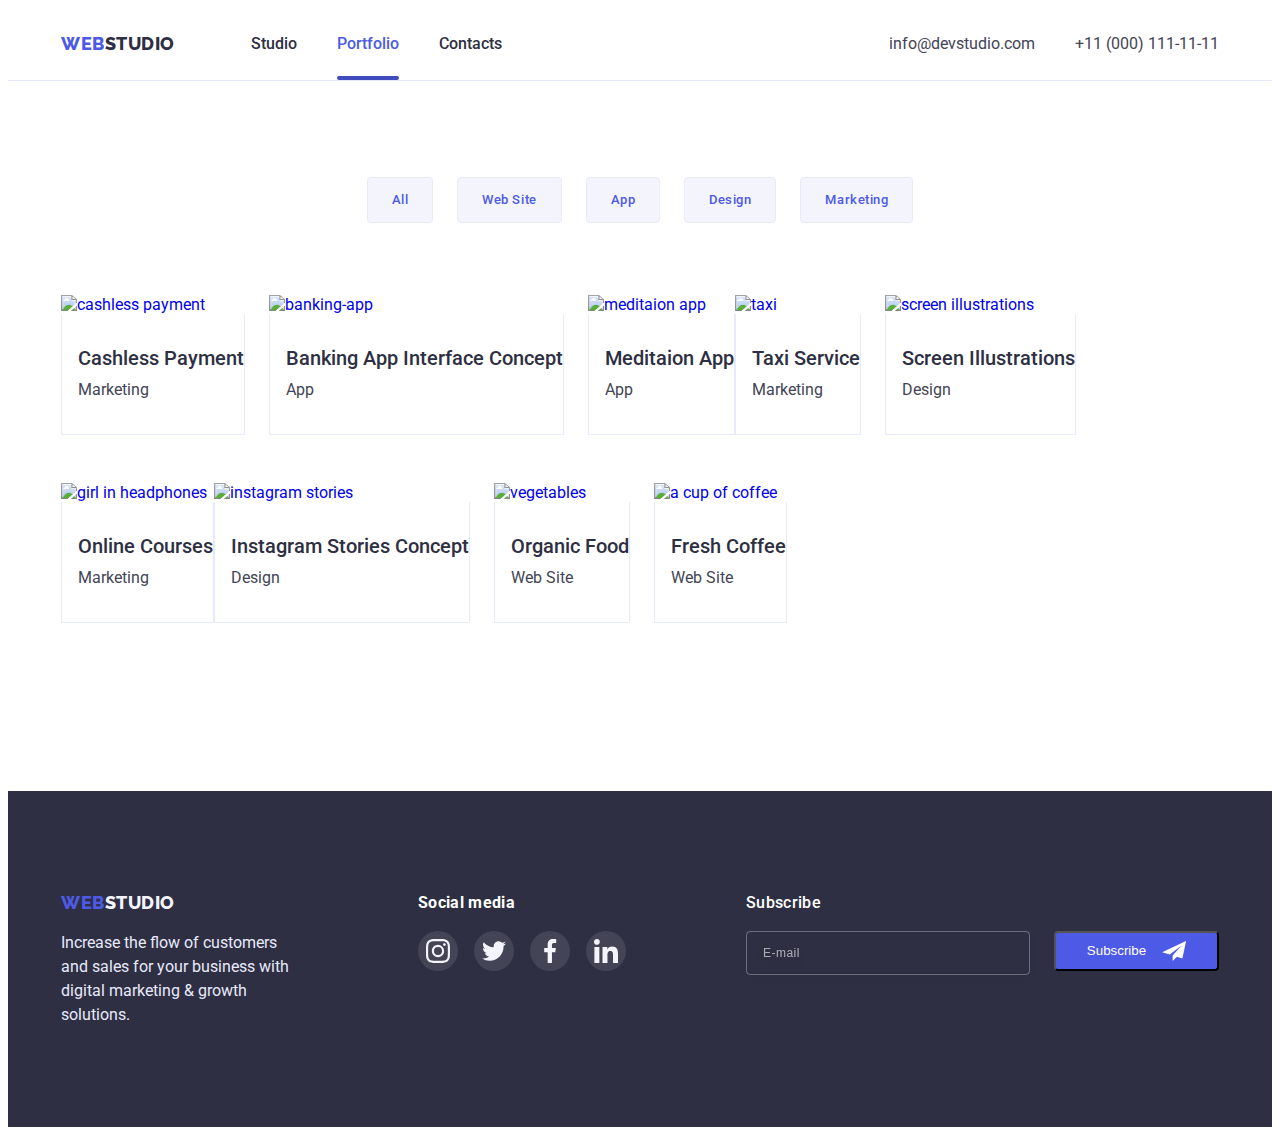
==== commit cf21b4d2: "hw-6" ====
--- a/portfolio.html
+++ b/portfolio.html
@@ -140,8 +140,17 @@
                         <svg class="footer-soc-icon" width="24" height="24">
                          <use href="./images/sprite.svg#icon-linkedin"></use></svg>
                         </a></li>
+                </ul>
             </div>
-            </div>
+                <form class="footer-form">
+                <p class="footer-input-text">Subscribe</p>
+                <label class="footer-field">
+                <input class="footer-input-mail" name="email" placeholder="E-mail" required>
+                <button class="footer-input-btn" type="submit">Subscribe<svg class="footer-input-icon" width="24" height="20">
+                <use href="./images/sprite.svg#icon-send"></use>
+                </svg></button>
+            </label>
+            </form>       </div>
             </section>
         </footer>
 </body>
--- a/css/styles.css
+++ b/css/styles.css
@@ -91,8 +91,6 @@
 .header-item {
 margin-right: 40px;
 position: relative;}
-
-
 
 .header-link {
 display: block;
@@ -394,7 +392,6 @@
 display: flex;
 width: calc((100%-168px)/6);
 height: 88px;
-
 }
 
 .customer-link {
@@ -405,12 +402,11 @@
 border-radius: 4px;
 justify-content: center;
 align-items: center;
-transition: fill 250ms cubic-bezier(0.4, 0, 0.2, 1);
 transition: border 250ms cubic-bezier(0.4, 0, 0.2, 1);
 }
 .customer-soc-list {
 fill: #8E8F99;
-
+transition: fill 250ms cubic-bezier(0.4, 0, 0.2, 1);
 }
 .customer-link:is(:hover,:focus) {
 border: 1px solid #404BBF;
@@ -427,9 +423,13 @@
 }
 .footer-duble {
 display: flex;
+
 }
 .footer-left {
- margin-right: 120px;
+margin-right: 129px;
+}
+.footer-right {
+  margin-right: 120px;
 }
 .footer-logo {
 display: inline-block;
@@ -454,15 +454,14 @@
 justify-content: center;
 align-items: center;
 background: rgba(255, 255, 255, 0.1);
-
 }
 
 .footer-soc-link {
-  display: flex;
-  justify-content: center;
-  align-items: center;
-  gap: 16px;
-  width: 40px;
+display: flex;
+justify-content: center;
+align-items: center;
+gap: 16px;
+width: 40px;
 height: 40px;
 border-radius: 50%;
 transition: background-color 250ms cubic-bezier(0.4, 0, 0.2, 1); 
@@ -489,6 +488,64 @@
 .footer-right {
 display: block;
 }
+.footer-form {
+}
+.footer-field {
+display: flex;
+}
+.footer-input-text {
+font-weight: 500;
+font-size: 16px;
+line-height: 1.5;
+letter-spacing: 0.02em;
+color: #FFFFFF;
+margin-bottom: 16px;
+}
+.footer-input-mail {
+  width: 264px;
+  height: 40px;
+  border: 1px solid rgba(255, 255, 255, 0.3);
+filter: drop-shadow(0px 4px 4px rgba(0, 0, 0, 0.15));
+border-radius: 4px;
+background-color: transparent;
+margin-right: 24px;
+color: #FFFFFF;
+padding-left: 16px;
+}
+.footer-input-mail:focus {
+  outline: none;
+  border: 1px solid rgba(255, 255, 255, 0.3);
+}
+.footer-input-mail::placeholder {
+padding-top: 8px;
+padding-bottom: 8px;  
+font-weight: 400;
+font-size: 12px;
+line-height: 2;
+display: flex;
+letter-spacing: 0.04em;
+color: rgba(255, 255, 255, 0.6);
+}
+.footer-input-btn-icon {
+  
+}
+.footer-input-btn {
+  display: flex;
+  justify-content: center;
+  align-items: center;
+  width: 165px;
+  height: 40px;
+background: #4D5AE5;
+border-radius: 4px;
+color: #FFFFFF;
+cursor: pointer;
+}
+
+.footer-input-icon {
+
+ fill: #FFFFFF; 
+ margin-left: 16px; 
+}
 
 /* ------------------PORTFOLIO----------- */
 .gallery {
@@ -511,7 +568,7 @@
   margin-right: 0;
 }
 .gallery-btn {
-  display: flex;
+display: flex;
 flex-direction: row;
 justify-content: center;
 align-items: center;
@@ -519,12 +576,15 @@
 background: #F4F4FD;
 border: 1px solid #E7E9FC;
 border-radius: 4px;
-transition: background-color 250ms cubic-bezier(0.4, 0, 0.2, 1); 
+transition: background-color 250ms cubic-bezier(0.4, 0, 0.2, 1),
+box-shadow 250ms cubic-bezier(0.4, 0, 0.2, 1), 
+color 250ms cubic-bezier(0.4, 0, 0.2, 1),
+border 250ms cubic-bezier(0.4, 0, 0.2, 1); 
 }
 .gallery-btn:hover,
 .gallery-btn:focus {
 color: var(--color-btn-invert);
-background: #404BBF;
+background-color: #404BBF;
 border: #404bbf;
 box-shadow: 0px 3px 1px rgba(0, 0, 0, 0.1), 0px 2px 1px rgba(0, 0, 0, 0.08), 0px 2px 2px rgba(0, 0, 0, 0.12);
 }
@@ -538,25 +598,23 @@
   margin-bottom: 48px;
   max-width: 360px;
   background: #FFFFFF;
-
- 
-  
-   }
-   .gallery-item-second:hover,
-   .gallery-item-second:focus {
-    box-shadow: 0px 1px 6px rgba(46, 47, 66, 0.08), 0px 1px 1px rgba(46, 47, 66, 0.16), 0px 2px 1px rgba(46, 47, 66, 0.08);
-   }
-  .gallery-item-second:nth-child(3n) {
-  margin-right: 0;
-  }
-  .gallery-item-second:nth-last-child(-n+3) {
+  transition: box-shadow 250ms cubic-bezier(0.4, 0, 0.2, 1) ;
+}
+.gallery-item-second:hover,
+.gallery-item-second:focus {
+box-shadow: 0px 1px 6px rgba(46, 47, 66, 0.08), 0px 1px 1px rgba(46, 47, 66, 0.16), 0px 2px 1px rgba(46, 47, 66, 0.08);
+}
+.gallery-item-second:nth-child(3n) {
+ margin-right: 0;
+ }
+.gallery-item-second:nth-last-child(-n+3) {
   margin-bottom: 0;
   }
-  .gallery-list-img {
-    position: relative;
-    overflow: hidden;
-  }
-  .gallery-text-after {
+.gallery-list-img {
+ position: relative;
+overflow: hidden;
+}
+.gallery-text-after {
 position: absolute;
 width: 100%;
 height: 100%;
@@ -574,16 +632,16 @@
 left: 0;
 top: 0;
   }
-  .gallery-link:hover .gallery-text-after,
-  .gallery-link:focus .gallery-text-after {
-    transform: translate(0, 0);
-  }
+.gallery-link:hover .gallery-text-after,
+.gallery-link:focus .gallery-text-after {
+transform: translate(0, 0);
+}
   
 .gallery-item-wrap {
-  padding-top: 32px;
-  padding-bottom: 32px;
-  padding-left: 16px;
-  border-right: 1px solid #E7E9FC;
+padding-top: 32px;
+padding-bottom: 32px;
+padding-left: 16px;
+border-right: 1px solid #E7E9FC;
 border-bottom: 1px solid #E7E9FC;
 border-left: 1px solid #E7E9FC;
 box-sizing: border-box;
@@ -592,14 +650,14 @@
  /* ------------MODAL WINDOW--------- */
 
  .backdrop {
-  position: fixed;
-  top: 0;
-  left: 0;
-  width: 100%;
-  height: 100%;
-  background: rgba(46, 47, 66, 0.4);
-  z-index: 100;
-  transition: opacity 250ms  cubic-bezier(0.4, 0, 0.2, 1),
+position: fixed;
+top: 0;
+left: 0;
+width: 100%;
+height: 100%;
+background: rgba(46, 47, 66, 0.4);
+z-index: 100;
+transition: opacity 250ms  cubic-bezier(0.4, 0, 0.2, 1),
   visibility 250ms  cubic-bezier(0.4, 0, 0.2, 1);
  }
  .backdrop.is-hidden {
@@ -613,21 +671,23 @@
   left: 50%;
   transform: translate(-50%, -50%);
   width: 408px;
-  height: 576px;  
+  height: 584px;  
   background: #FCFCFC;
+  border-radius: 4px;
+  padding: 24px;
 
  }
 .modal-close-btn {
-  position: absolute;
-  top: 24px;
-  right: 24px;
-  display: flex;
-  justify-content: center;
-  align-items: center;
-  width: 24px;
-  width: 24px;
-  cursor: pointer;
-  border-radius: 50%;
+position: absolute;
+top: 24px;
+right: 24px;
+display: flex;
+justify-content: center;
+align-items: center;
+width: 24px;
+width: 24px;
+cursor: pointer;
+border-radius: 50%;
 background: #E7E9FC;
 border: 1px solid rgba(0, 0, 0, 0.1);
 padding: 8px;
@@ -643,4 +703,128 @@
 .modal-close-btn:hover .modal-close-btn-icon,
 .modal-close-btn:focus .modal-close-btn-icon {
   fill: var(--color-btn-invert);
+}
+.modal-title {
+font-weight: 500;
+font-size: 16px;
+line-height: 1.5;
+text-align: center;
+letter-spacing: 0.02em;
+color: #2E2F42;
+margin-top: 48px;
+margin-bottom: 16px;
+}
+
+.modal-form {
+}
+.modal-field {
+display: block;
+margin-bottom: 8px;
+}
+
+.modal-form-input {
+display: block;
+font-weight: 400;
+font-size: 12px;
+line-height: 1.16;
+letter-spacing: 0.04em;
+color: #8E8F99;
+margin-bottom: 4px;
+}
+.modal-input-wrapper {
+position: relative;
+  
+}
+.modal-input {
+  width: 100%;
+  height: 40px;
+  border: 1px solid rgba(33, 33, 33, 0.2);
+  border-radius: 4px;
+  padding-left: 38px;
+  font-size: 18px;
+  transition: border-color 250ms  cubic-bezier(0.4, 0, 0.2, 1);
+}
+.modal-input:focus {
+  outline: none;
+  border-color:#4D5AE5 ;
+  }
+.modal-icon {
+position: absolute;
+top: 50%;
+left: 16px;
+transform: translate(0, -50%);
+transition: fill 250ms  cubic-bezier(0.4, 0, 0.2, 1);
+}
+
+.modal-input:focus + .modal-icon {
+fill: #4D5AE5;
+
+}
+.modal-message {
+display: block;
+width: 100%;
+height: 120px;
+resize: none;
+border: 1px solid rgba(33, 33, 33, 0.2);
+border-radius: 4px;
+padding: 8px 16px;
+transition: border-color 250ms  cubic-bezier(0.4, 0, 0.2, 1);
+
+}
+.modal-message::placeholder {
+font-weight: 400;
+font-size: 12px;
+line-height: 1.16;
+color: rgba(117, 117, 117, 0.5);
+}
+
+.modal-message:focus {
+outline: none;
+border-color:#4D5AE5 ;
+}
+
+.modal-form-desk-check {
+display: flex;
+font-weight: 400;
+font-size: 12px;
+line-height: 1.16;
+letter-spacing: 0.04em;
+color: #757575;
+margin-bottom: 24px;
+margin-top: 16px;
+
+}
+.modal-form-desk-check span {
+  display: flex;
+  justify-content: center;
+  align-items: center;
+  width: 16px;
+  height: 16px;
+  border: 1.25px solid #2E2F42;
+  border-radius: 2px;
+  fill: transparent;
+  margin-right: 8px;
+}
+.modal-fake-icon {
+opacity: ;
+}
+.modal-form-check:checked +.modal-form-desk-check span {
+background-color:#404BBF;
+fill: #FFFFFF;
+}
+
+.modal-submit {
+width: 169px;
+height: 56px;
+display: flex;
+justify-content: center;
+align-items: center;
+padding: 16px 32px;
+margin-right: auto;
+margin-left: auto;
+border: none;
+color: var(--color-btn-invert);
+background: var(--color-action);
+transition: background-color 250ms cubic-bezier(0.4, 0, 0.2, 1);
+margin-bottom: 24px;
 }